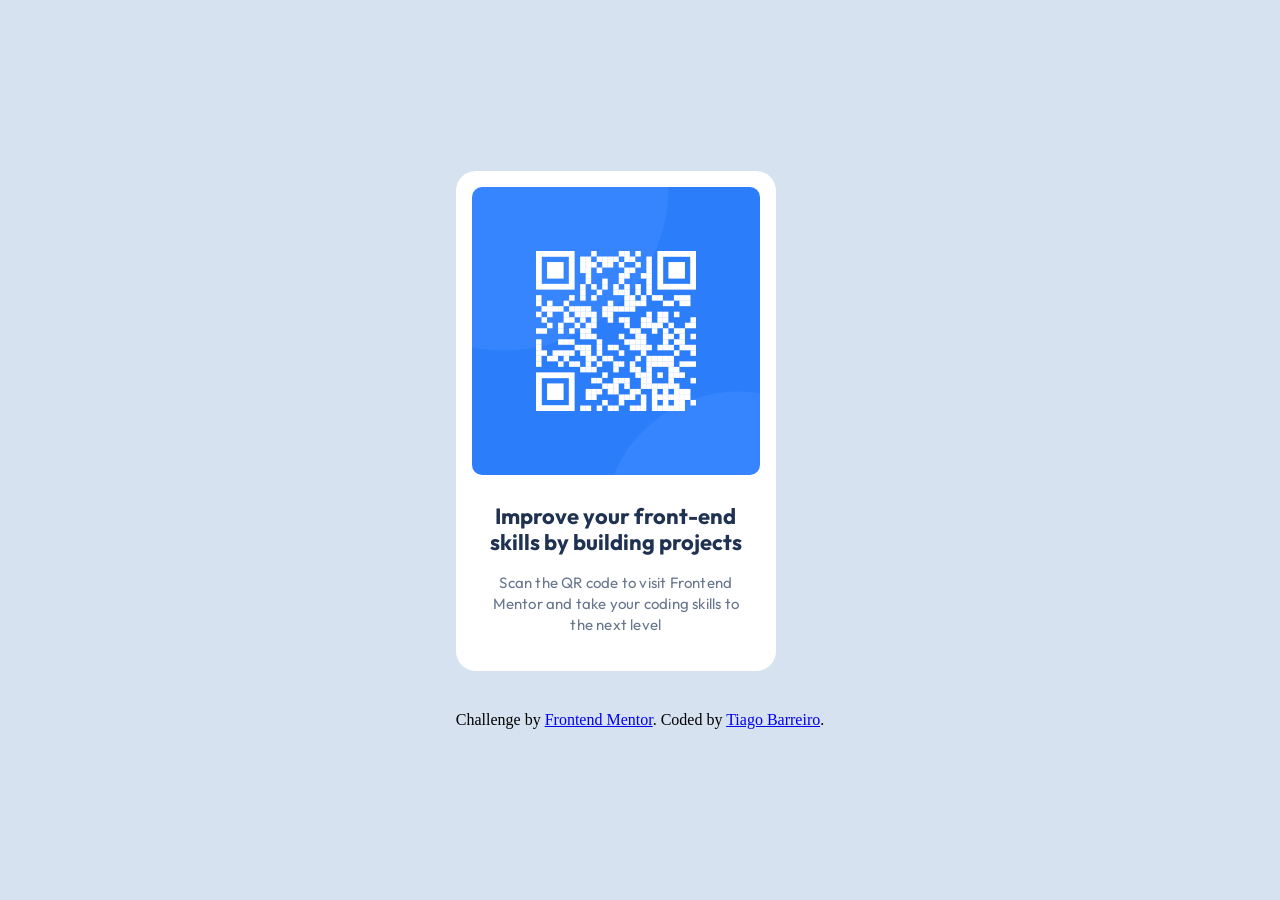
==== QR_Code/index.html @ dde63050 "Add files via upload" ====
<!DOCTYPE html>
<html lang="en">
<head>
  <meta charset="UTF-8">
  <meta name="viewport" content="width=device-width, initial-scale=1.0"> <!-- displays site properly based on user's device -->

  <link rel="icon" type="image/png" sizes="32x32" href="./images/favicon-32x32.png">
  
  <title>Frontend Mentor | QR code component</title>

  <!-- CSS -->
  <link rel="stylesheet" href="style.css">
</head>
<body>
  <div>
    <div class="card">
      <img src="images/image-qr-code.png" alt="qr_code">
      <div class="text-box">
        <h1>Improve your front-end skills by building projects </h1>
        <p>Scan the QR code to visit Frontend Mentor and take your coding skills to the next level</p>
      </div>
    </div>
    <div class="attribution">
      Challenge by <a href="https://www.frontendmentor.io?ref=challenge" target="_blank">Frontend Mentor</a>. 
      Coded by <a href="https://github.com/Tigas-B" target="_blank">Tiago Barreiro</a>.
    </div>
  </div>
</body>
</html>
---- QR_Code/style.css ----
@import url('https://fonts.googleapis.com/css2?family=Outfit:wght@100..900&display=swap');
*{
    margin: 0px; 
    padding: 0px;
    box-sizing: border-box;
}
body{
    height: 100vh;
    width: 100vw;
    background-color: hsl(212, 45%, 89%);
    text-align: center;
    display: flex;
    justify-content: center;
    align-items: center;
}
.card{
    background-color: white;
    border-radius: 20px;
    width: 320px;
    height: 500px;
    padding: 16px;
    padding-bottom: 40px;
    margin-bottom: 40px;
}
.card img{
    width: 288px;
    height: auto;
    border-radius: 10px;
    margin: auto;
    margin-bottom: 24px;
}
.text-box{padding: 0px 16px;}
.text-box h1{
    font-family: 'Outfit';
    color:hsl(218, 44%, 22%);
    font-size: 22px;
    font-weight: 700;
    margin-bottom: 16px;
    line-height: 120%;
    letter-spacing: 0px;
}
.text-box p{
    font-family: 'Outfit';
    color: rgb(104, 119, 141);
    font-size: 15px;
    font-weight: 400;
    line-height: 140%;
    letter-spacing: 0.2px;
}
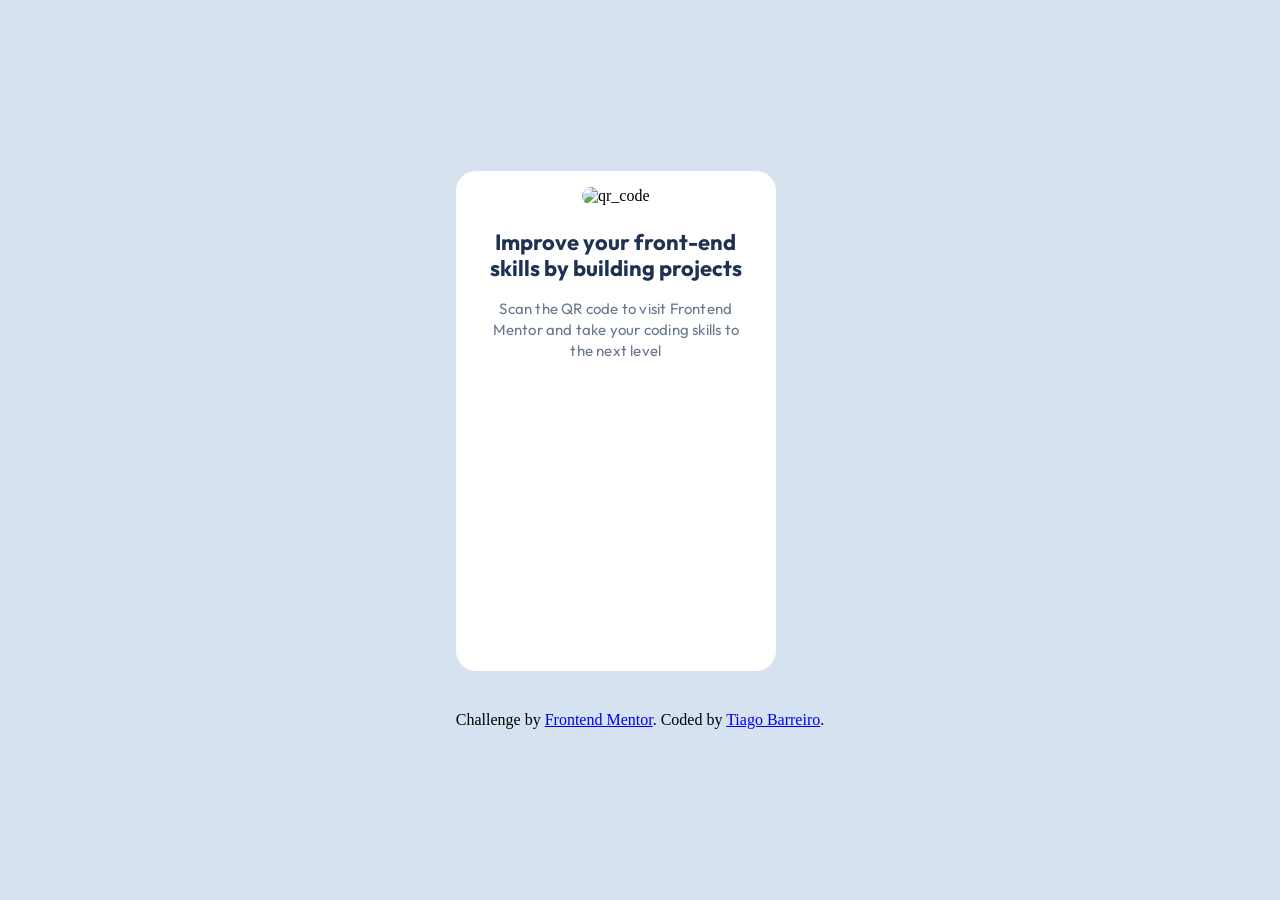
==== commit ceca39b5: "Update index.html" ====
--- a/QR_Code/index.html
+++ b/QR_Code/index.html
@@ -14,7 +14,7 @@
 <body>
   <div>
     <div class="card">
-      <img src="images/image-qr-code.png" alt="qr_code">
+      <img src="QR_Code/images/image-qr-code.png" alt="qr_code">
       <div class="text-box">
         <h1>Improve your front-end skills by building projects </h1>
         <p>Scan the QR code to visit Frontend Mentor and take your coding skills to the next level</p>
@@ -26,4 +26,4 @@
     </div>
   </div>
 </body>
-</html>+</html>
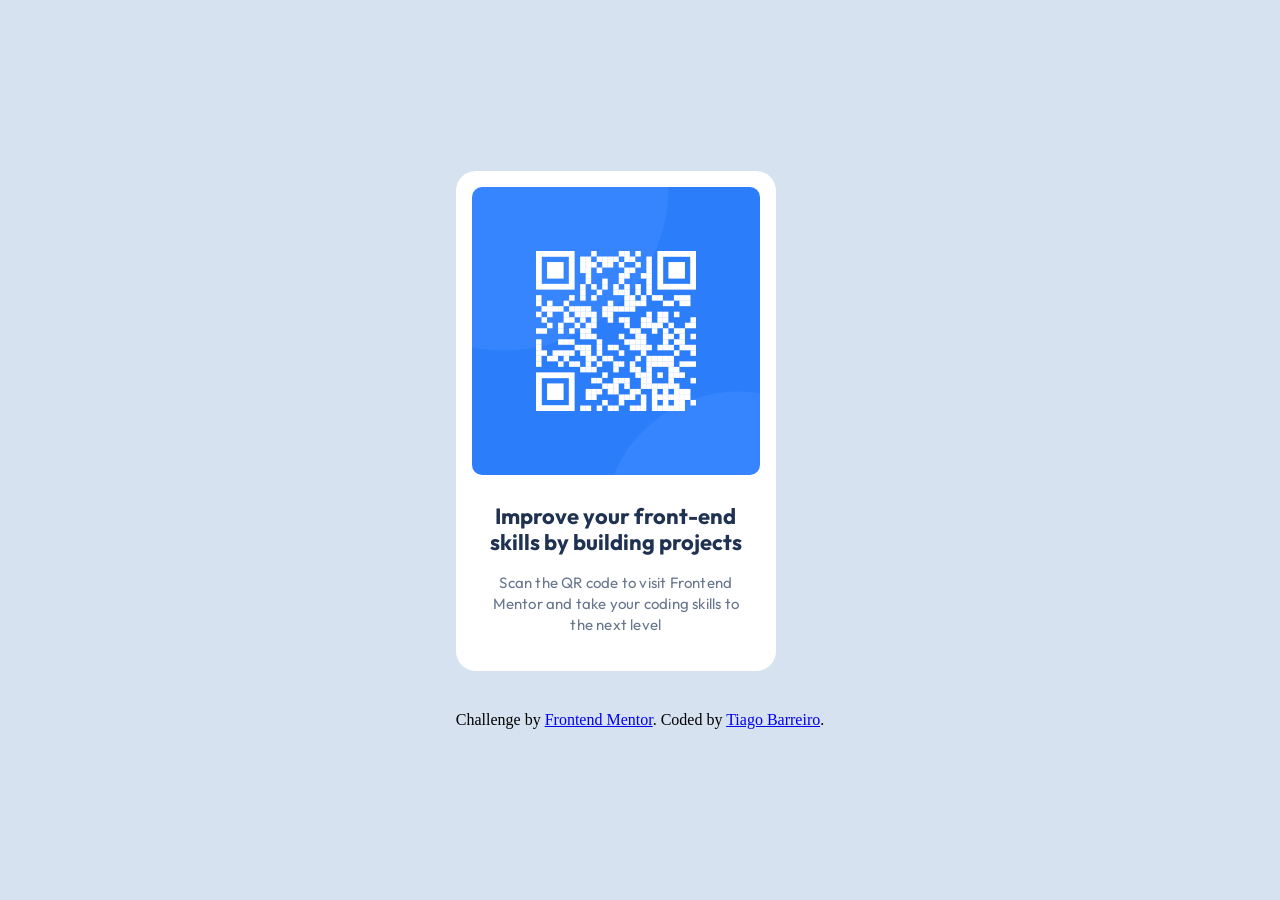
==== commit 5b337f76: "Update index.html" ====
--- a/QR_Code/index.html
+++ b/QR_Code/index.html
@@ -14,7 +14,7 @@
 <body>
   <div>
     <div class="card">
-      <img src="QR_Code/images/image-qr-code.png" alt="qr_code">
+      <img src="images/image-qr-code.png" alt="qr_code">
       <div class="text-box">
         <h1>Improve your front-end skills by building projects </h1>
         <p>Scan the QR code to visit Frontend Mentor and take your coding skills to the next level</p>
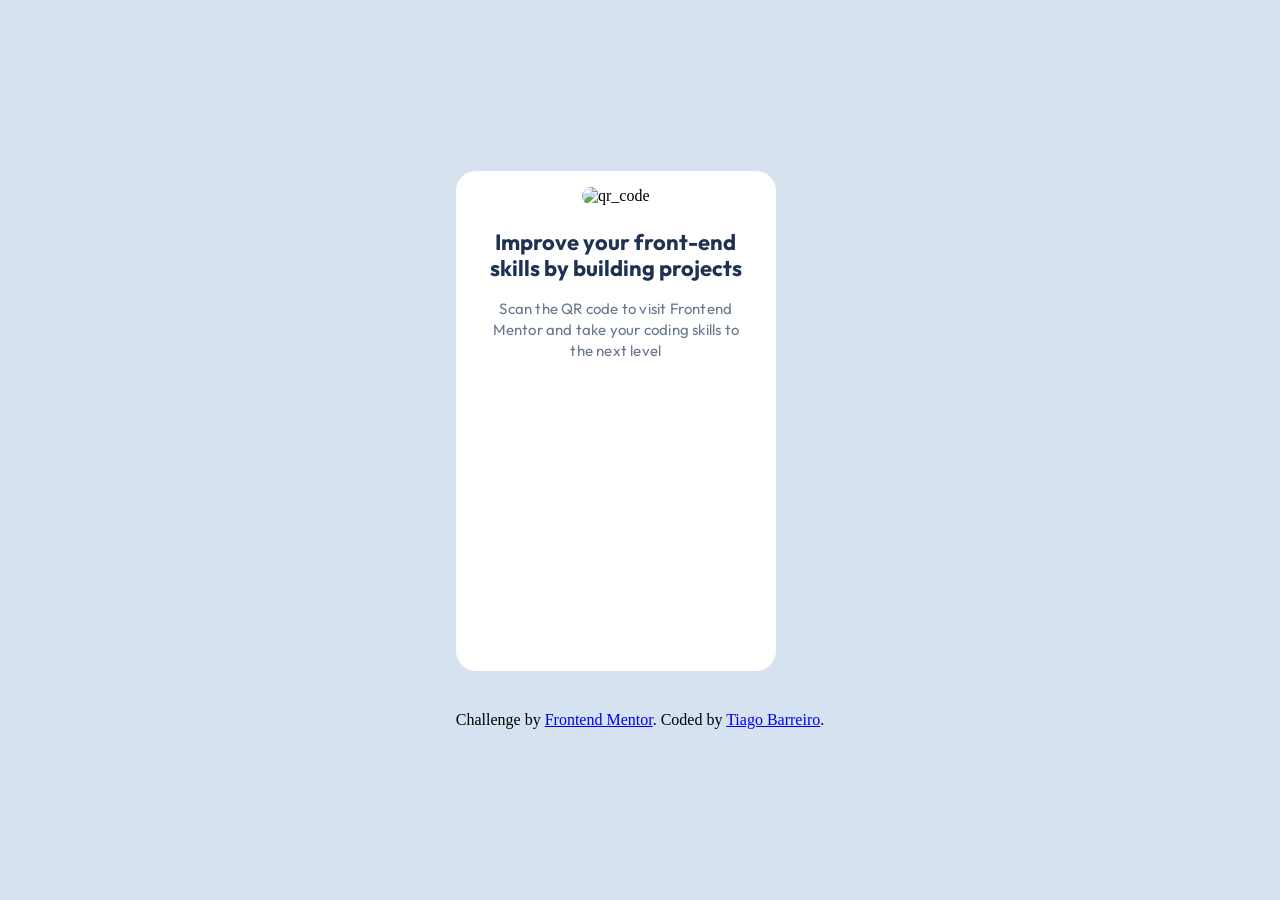
==== commit 3dab5cdb: "Update index.html" ====
--- a/QR_Code/index.html
+++ b/QR_Code/index.html
@@ -14,7 +14,7 @@
 <body>
   <div>
     <div class="card">
-      <img src="images/image-qr-code.png" alt="qr_code">
+      <img src="QR_Code/images/image-qr-code.png" alt="qr_code">
       <div class="text-box">
         <h1>Improve your front-end skills by building projects </h1>
         <p>Scan the QR code to visit Frontend Mentor and take your coding skills to the next level</p>
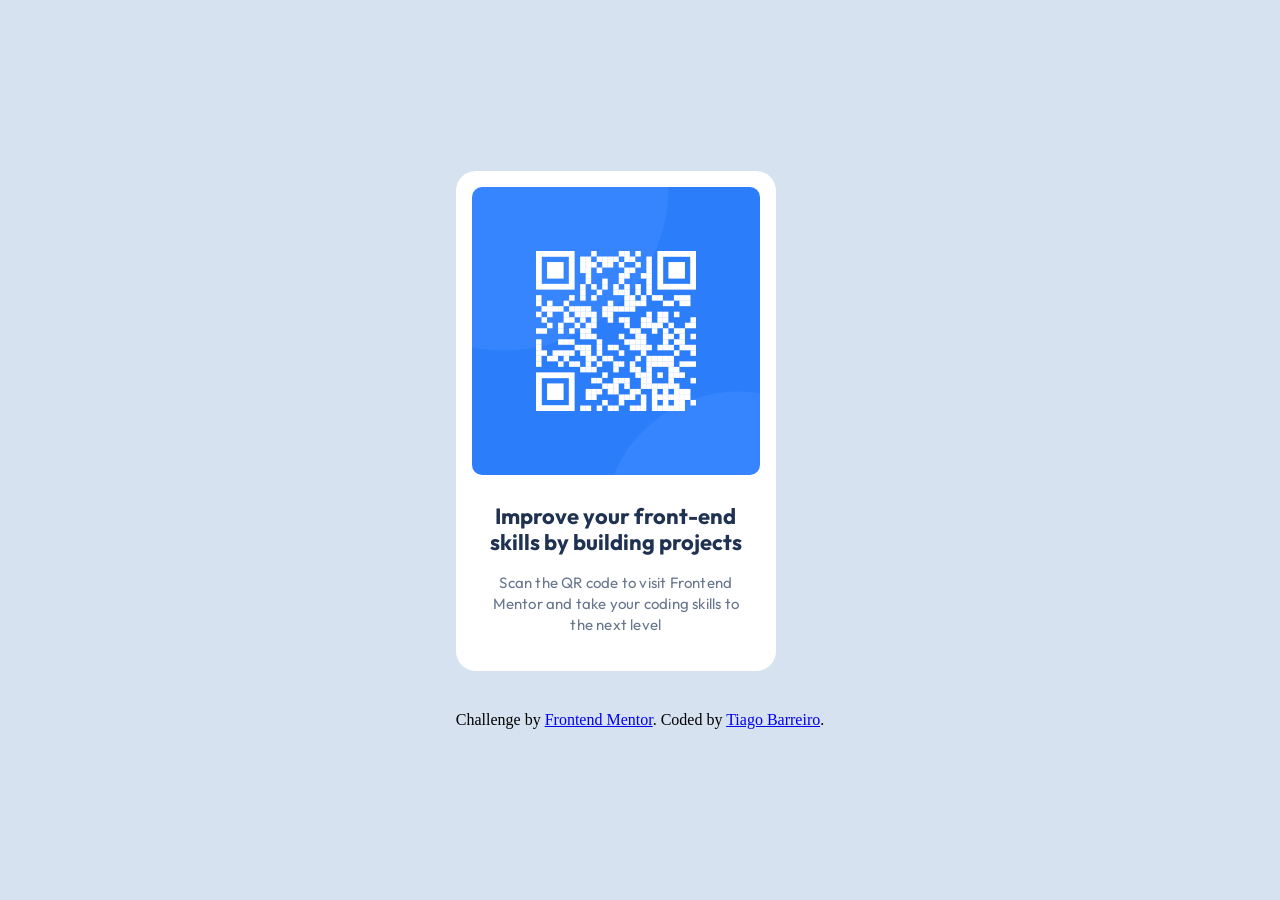
==== commit a6c44dcc: "Update index.html" ====
--- a/QR_Code/index.html
+++ b/QR_Code/index.html
@@ -14,7 +14,7 @@
 <body>
   <div>
     <div class="card">
-      <img src="QR_Code/images/image-qr-code.png" alt="qr_code">
+      <img src="images/image-qr-code.png" alt="qr_code">
       <div class="text-box">
         <h1>Improve your front-end skills by building projects </h1>
         <p>Scan the QR code to visit Frontend Mentor and take your coding skills to the next level</p>
